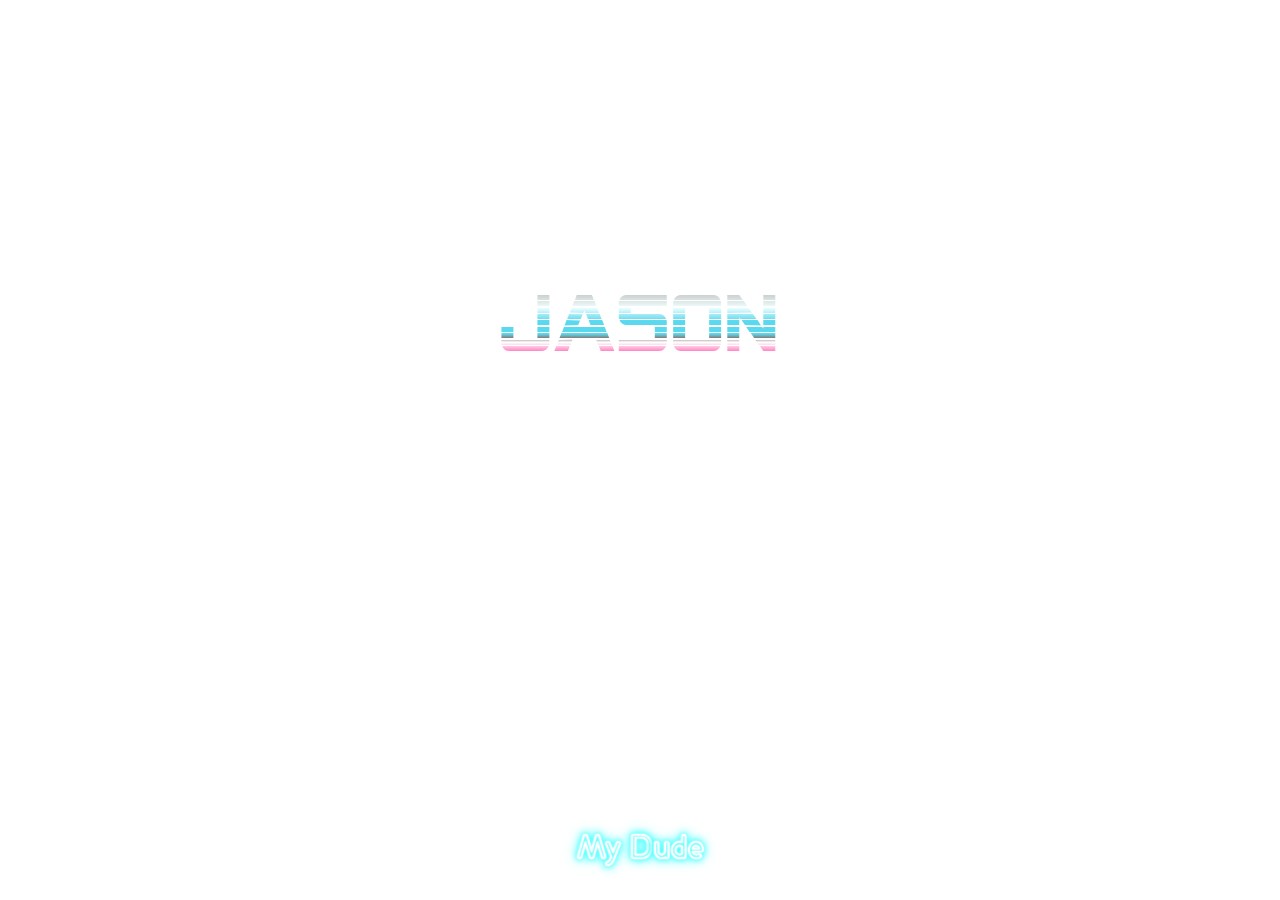
==== index.html @ 00653388 "initial commit" ====
<!DOCTYPE html>
<html lang="en">
  <head>
    <meta charset="UTF-8" />
    <meta name="viewport" content="width=device-width, initial-scale=1.0" />
    <meta http-equiv="X-UA-Compatible" content="ie=edge" />
    <link rel="stylesheet" href="/style.css" />
    <title>Happy Birthday</title>
  </head>
  <body>
    <div class="container">
      <div class="backdrop">
        <h1>Jason</h1>
      </div>
      <h2>Happy Birthday</h2>
      <p>My <span>D</span>ude</p>
    </div>

  </body>
</html>
---- style.css ----
@font-face {
  src: url('./assets/SFAlienEncounters.ttf');
  font-family: 'SF Alien Encounters';
}

@font-face {
  src: url('./assets/Streamster.ttf');
  font-family: 'Streamster';
}

@font-face {
  src: url('./assets/NeonGlow-8VLz.ttf');
  font-family: 'Neon Glow';
}

* {
  margin: 0;
  padding: 0;
  box-sizing: border-box;
}

body {
  overflow: hidden;
}

.container {
  width: 100vw;
  height: 100vh;
  background: url('./images/bg.jpg') no-repeat center center;
  background-size: cover;
  display: flex;
  flex-direction: column;
  align-items: center;
  justify-content: center;
  text-align: center;
}

.backdrop {
  background: linear-gradient(
    rgb(189, 186, 186),
    rgb(239, 255, 254) 25%,
    rgb(90, 216, 238),
    rgb(90, 216, 238) 60%,
    rgb(129, 129, 129) 65%,
    rgb(255, 255, 255) 71%,
    hotpink,
    hotpink 100%
  );

  background-clip: text;
  -webkit-background-clip: text;
  -moz-background-clip: text;
  color: transparent;
}

h1 {
  text-transform: uppercase;
  font-size: 5em;
  font-family: 'SF Alien Encounters', sans-serif;
  font-weight: 400;
}

h2 {
  font-family: 'Streamster';
  letter-spacing: 7px;
  font-size: 2em;
  margin-bottom: 12rem;
  color: #fff;
  -webkit-animation: glow 1500ms ease-in-out infinite alternate;
  -moz-animation: glow 1500ms ease-in-out infinite alternate;
  -o-animation: glow 1500ms ease-in-out infinite alternate;
  animation: glow 1500ms ease-in-out infinite alternate;
}

p {
  position: absolute;
  bottom: 2rem;
  left: 0;
  right: 0;
  font-family: 'Neon Glow', sans-serif;
  font-size: 2.1em;
  color: #fff;
  text-shadow: 0 0 1px #fff, 0 0 2px #fff, 0 0 3px #fff, 0 0 2px cyan,
    0 0 4px cyan, 0 0 6px cyan, 0 0 10px cyan, 0 0 14px cyan;
}

p span {
  -webkit-animation: flicker 3000ms linear infinite alternate;
  -moz-animation: flicker 3000ms linear infinite alternate;
  -o-animation: flicker 3000ms linear infinite alternate;
  animation: flicker 3000ms linear infinite alternate;
}

@-webkit-keyframes flicker {
  0%,
  19% {
    text-shadow: 0 0 1px #fff, 0 0 2px #fff, 0 0 3px #fff, 0 0 2px cyan,
      0 0 4px cyan, 0 0 6px cyan, 0 0 10px cyan, 0 0 14px cyan;
  }
  21%,
  69% {
    text-shadow: 0 0 1px #fff, 0 0 2px #fff, 0 0 3px #fff, 0 0 2px cyan,
      0 0 4px cyan, 0 0 6px cyan, 0 0 10px cyan, 0 0 14px cyan;
  }
  71%,
  79% {
    text-shadow: 0 0 1px #fff, 0 0 2px #fff, 0 0 3px #fff, 0 0 2px cyan,
      0 0 4px cyan, 0 0 6px cyan, 0 0 10px cyan, 0 0 14px cyan;
  }
  81%,
  100% {
    text-shadow: 0 0 1px #fff, 0 0 2px #fff, 0 0 3px #fff, 0 0 2px cyan,
      0 0 4px cyan, 0 0 6px cyan, 0 0 10px cyan, 0 0 14px cyan;
  }

  20%,
  70%,
  80% {
    text-shadow: none;
  }
}

@-moz-keyframes flicker {
  0%,
  19% {
    text-shadow: 0 0 1px #fff, 0 0 2px #fff, 0 0 3px #fff, 0 0 2px cyan,
      0 0 4px cyan, 0 0 6px cyan, 0 0 10px cyan, 0 0 14px cyan;
  }
  21%,
  69% {
    text-shadow: 0 0 1px #fff, 0 0 2px #fff, 0 0 3px #fff, 0 0 2px cyan,
      0 0 4px cyan, 0 0 6px cyan, 0 0 10px cyan, 0 0 14px cyan;
  }
  71%,
  79% {
    text-shadow: 0 0 1px #fff, 0 0 2px #fff, 0 0 3px #fff, 0 0 2px cyan,
      0 0 4px cyan, 0 0 6px cyan, 0 0 10px cyan, 0 0 14px cyan;
  }
  81%,
  100% {
    text-shadow: 0 0 1px #fff, 0 0 2px #fff, 0 0 3px #fff, 0 0 2px cyan,
      0 0 4px cyan, 0 0 6px cyan, 0 0 10px cyan, 0 0 14px cyan;
  }

  20%,
  70%,
  80% {
    text-shadow: none;
  }
}

@-o-keyframes flicker {
  0%,
  19% {
    text-shadow: 0 0 1px #fff, 0 0 2px #fff, 0 0 3px #fff, 0 0 2px cyan,
      0 0 4px cyan, 0 0 6px cyan, 0 0 10px cyan, 0 0 14px cyan;
  }
  21%,
  69% {
    text-shadow: 0 0 1px #fff, 0 0 2px #fff, 0 0 3px #fff, 0 0 2px cyan,
      0 0 4px cyan, 0 0 6px cyan, 0 0 10px cyan, 0 0 14px cyan;
  }
  71%,
  79% {
    text-shadow: 0 0 1px #fff, 0 0 2px #fff, 0 0 3px #fff, 0 0 2px cyan,
      0 0 4px cyan, 0 0 6px cyan, 0 0 10px cyan, 0 0 14px cyan;
  }
  81%,
  100% {
    text-shadow: 0 0 1px #fff, 0 0 2px #fff, 0 0 3px #fff, 0 0 2px cyan,
      0 0 4px cyan, 0 0 6px cyan, 0 0 10px cyan, 0 0 14px cyan;
  }

  20%,
  70%,
  80% {
    text-shadow: none;
  }
}

@keyframes flicker {
  0%,
  19% {
    text-shadow: 0 0 1px #fff, 0 0 2px #fff, 0 0 3px #fff, 0 0 2px cyan,
      0 0 4px cyan, 0 0 6px cyan, 0 0 10px cyan, 0 0 14px cyan;
  }
  21%,
  69% {
    text-shadow: 0 0 1px #fff, 0 0 2px #fff, 0 0 3px #fff, 0 0 2px cyan,
      0 0 4px cyan, 0 0 6px cyan, 0 0 10px cyan, 0 0 14px cyan;
  }
  71%,
  79% {
    text-shadow: 0 0 1px #fff, 0 0 2px #fff, 0 0 3px #fff, 0 0 2px cyan,
      0 0 4px cyan, 0 0 6px cyan, 0 0 10px cyan, 0 0 14px cyan;
  }
  81%,
  100% {
    text-shadow: 0 0 1px #fff, 0 0 2px #fff, 0 0 3px #fff, 0 0 2px cyan,
      0 0 4px cyan, 0 0 6px cyan, 0 0 10px cyan, 0 0 14px cyan;
  }

  20%,
  70%,
  80% {
    text-shadow: none;
  }
}

@-webkit-keyframes glow {
  from {
    text-shadow: 0 0 2px #fff, 0 0 4px #fff, 0 0 6px #fff, 0 0 8px hotpink,
      0 0 12px hotpink, 0 0 16px hotpink, 0 0 20px hotpink, 0 0 24px hotpink,
      0 0 40px hotpink;
  }

  to {
    text-shadow: 0 0 1px #fff, 0 0 2px #fff, 0 0 3px #fff, 0 0 2px hotpink,
      0 0 4px hotpink, 0 0 8px hotpink, 0 0 10px hotpink, 0 0 14px hotpink;
  }
}

@-moz-keyframes glow {
  from {
    text-shadow: 0 0 2px #fff, 0 0 4px #fff, 0 0 6px #fff, 0 0 8px hotpink,
      0 0 12px hotpink, 0 0 16px hotpink, 0 0 20px hotpink, 0 0 24px hotpink,
      0 0 40px hotpink;
  }

  to {
    text-shadow: 0 0 1px #fff, 0 0 2px #fff, 0 0 3px #fff, 0 0 2px hotpink,
      0 0 4px hotpink, 0 0 8px hotpink, 0 0 10px hotpink, 0 0 14px hotpink;
  }
}

@-o-keyframes glow {
  from {
    text-shadow: 0 0 2px #fff, 0 0 4px #fff, 0 0 6px #fff, 0 0 8px hotpink,
      0 0 12px hotpink, 0 0 16px hotpink, 0 0 20px hotpink, 0 0 24px hotpink,
      0 0 40px hotpink;
  }

  to {
    text-shadow: 0 0 1px #fff, 0 0 2px #fff, 0 0 3px #fff, 0 0 2px hotpink,
      0 0 4px hotpink, 0 0 8px hotpink, 0 0 10px hotpink, 0 0 14px hotpink;
  }
}

@keyframes glow {
  from {
    text-shadow: 0 0 2px #fff, 0 0 4px #fff, 0 0 6px #fff, 0 0 8px hotpink,
      0 0 12px hotpink, 0 0 16px hotpink, 0 0 20px hotpink, 0 0 24px hotpink,
      0 0 40px hotpink;
  }

  to {
    text-shadow: 0 0 1px #fff, 0 0 2px #fff, 0 0 3px #fff, 0 0 2px hotpink,
      0 0 4px hotpink, 0 0 8px hotpink, 0 0 10px hotpink, 0 0 14px hotpink;
  }
}
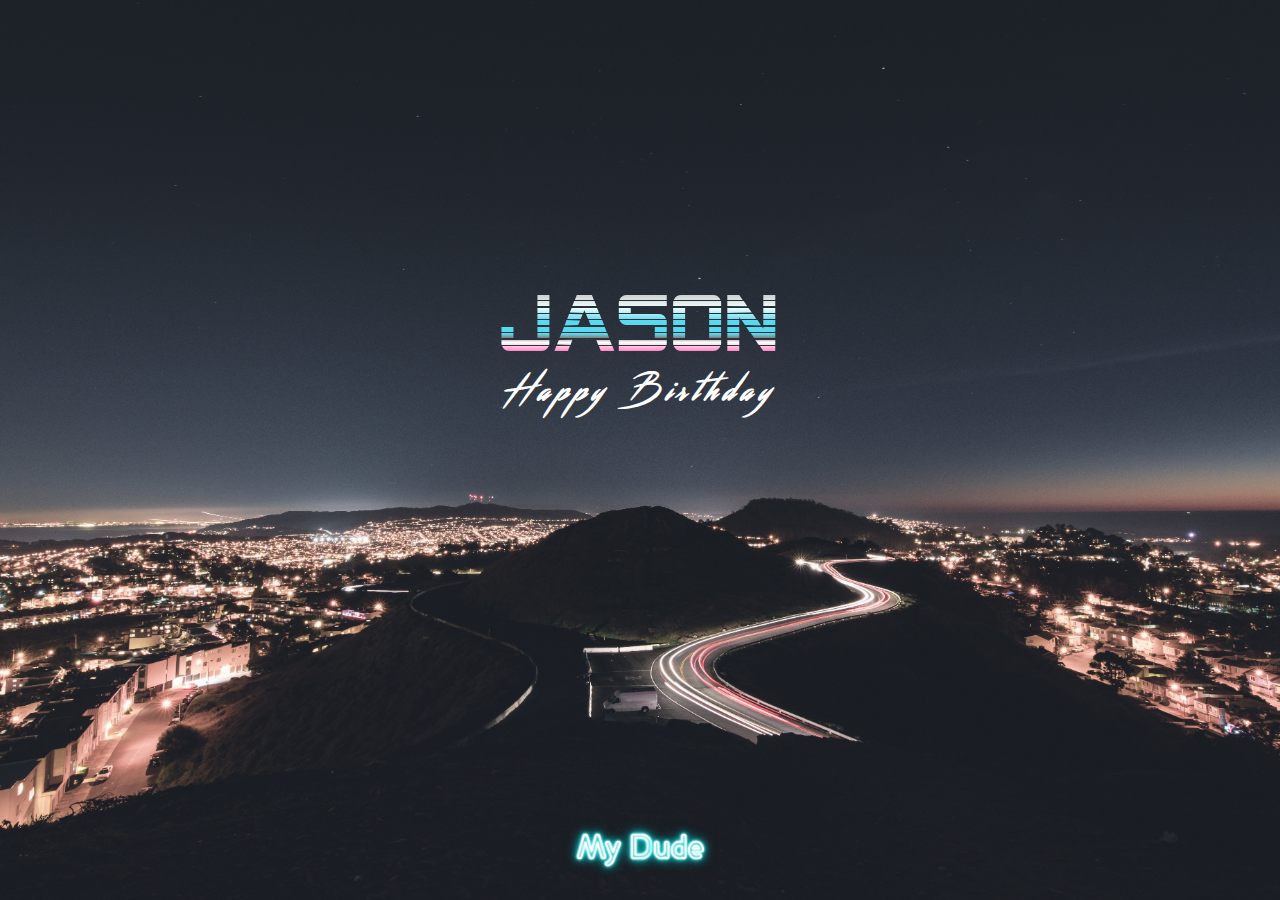
==== commit ef17d5df: "compress image" ====
--- a/index.html
+++ b/index.html
@@ -4,7 +4,7 @@
     <meta charset="UTF-8" />
     <meta name="viewport" content="width=device-width, initial-scale=1.0" />
     <meta http-equiv="X-UA-Compatible" content="ie=edge" />
-    <link rel="stylesheet" href="/style.css" />
+    <link rel="stylesheet" href="./css/style.css" />
     <title>Happy Birthday</title>
   </head>
   <body>
@@ -15,6 +15,5 @@
       <h2>Happy Birthday</h2>
       <p>My <span>D</span>ude</p>
     </div>
-
   </body>
 </html>
--- a/css/style.css
+++ b/css/style.css
@@ -0,0 +1,260 @@
+@font-face {
+  src: url('../assets/SFAlienEncounters.ttf');
+  font-family: 'SF Alien Encounters';
+}
+
+@font-face {
+  src: url('../assets/Streamster.ttf');
+  font-family: 'Streamster';
+}
+
+@font-face {
+  src: url('../assets/NeonGlow-8VLz.ttf');
+  font-family: 'Neon Glow';
+}
+
+* {
+  margin: 0;
+  padding: 0;
+  box-sizing: border-box;
+}
+
+body {
+  overflow: hidden;
+}
+
+.container {
+  width: 100vw;
+  height: 100vh;
+  background: url('../images/bg-img.jpg') no-repeat center center;
+  background-size: cover;
+  display: flex;
+  flex-direction: column;
+  align-items: center;
+  justify-content: center;
+  text-align: center;
+}
+
+.backdrop {
+  background: linear-gradient(
+    rgb(189, 186, 186),
+    rgb(239, 255, 254) 25%,
+    rgb(90, 216, 238),
+    rgb(90, 216, 238) 60%,
+    rgb(129, 129, 129) 65%,
+    rgb(255, 255, 255) 71%,
+    hotpink,
+    hotpink 100%
+  );
+
+  background-clip: text;
+  -webkit-background-clip: text;
+  -moz-background-clip: text;
+  color: transparent;
+}
+
+h1 {
+  text-transform: uppercase;
+  font-size: 5em;
+  font-family: 'SF Alien Encounters', sans-serif;
+  font-weight: 400;
+}
+
+h2 {
+  font-family: 'Streamster';
+  letter-spacing: 7px;
+  font-size: 2em;
+  margin-bottom: 12rem;
+  color: #fff;
+  -webkit-animation: glow 1500ms ease-in-out infinite alternate;
+  -moz-animation: glow 1500ms ease-in-out infinite alternate;
+  -o-animation: glow 1500ms ease-in-out infinite alternate;
+  animation: glow 1500ms ease-in-out infinite alternate;
+}
+
+p {
+  position: absolute;
+  bottom: 2rem;
+  left: 0;
+  right: 0;
+  font-family: 'Neon Glow', sans-serif;
+  font-size: 2.1em;
+  color: #fff;
+  text-shadow: 0 0 1px #fff, 0 0 2px #fff, 0 0 3px #fff, 0 0 2px cyan,
+    0 0 4px cyan, 0 0 6px cyan, 0 0 10px cyan, 0 0 14px cyan;
+}
+
+p span {
+  -webkit-animation: flicker 3000ms linear infinite alternate;
+  -moz-animation: flicker 3000ms linear infinite alternate;
+  -o-animation: flicker 3000ms linear infinite alternate;
+  animation: flicker 3000ms linear infinite alternate;
+}
+
+@-webkit-keyframes flicker {
+  0%,
+  19% {
+    text-shadow: 0 0 1px #fff, 0 0 2px #fff, 0 0 3px #fff, 0 0 2px cyan,
+      0 0 4px cyan, 0 0 6px cyan, 0 0 10px cyan, 0 0 14px cyan;
+  }
+  21%,
+  69% {
+    text-shadow: 0 0 1px #fff, 0 0 2px #fff, 0 0 3px #fff, 0 0 2px cyan,
+      0 0 4px cyan, 0 0 6px cyan, 0 0 10px cyan, 0 0 14px cyan;
+  }
+  71%,
+  79% {
+    text-shadow: 0 0 1px #fff, 0 0 2px #fff, 0 0 3px #fff, 0 0 2px cyan,
+      0 0 4px cyan, 0 0 6px cyan, 0 0 10px cyan, 0 0 14px cyan;
+  }
+  81%,
+  100% {
+    text-shadow: 0 0 1px #fff, 0 0 2px #fff, 0 0 3px #fff, 0 0 2px cyan,
+      0 0 4px cyan, 0 0 6px cyan, 0 0 10px cyan, 0 0 14px cyan;
+  }
+
+  20%,
+  70%,
+  80% {
+    text-shadow: none;
+  }
+}
+
+@-moz-keyframes flicker {
+  0%,
+  19% {
+    text-shadow: 0 0 1px #fff, 0 0 2px #fff, 0 0 3px #fff, 0 0 2px cyan,
+      0 0 4px cyan, 0 0 6px cyan, 0 0 10px cyan, 0 0 14px cyan;
+  }
+  21%,
+  69% {
+    text-shadow: 0 0 1px #fff, 0 0 2px #fff, 0 0 3px #fff, 0 0 2px cyan,
+      0 0 4px cyan, 0 0 6px cyan, 0 0 10px cyan, 0 0 14px cyan;
+  }
+  71%,
+  79% {
+    text-shadow: 0 0 1px #fff, 0 0 2px #fff, 0 0 3px #fff, 0 0 2px cyan,
+      0 0 4px cyan, 0 0 6px cyan, 0 0 10px cyan, 0 0 14px cyan;
+  }
+  81%,
+  100% {
+    text-shadow: 0 0 1px #fff, 0 0 2px #fff, 0 0 3px #fff, 0 0 2px cyan,
+      0 0 4px cyan, 0 0 6px cyan, 0 0 10px cyan, 0 0 14px cyan;
+  }
+
+  20%,
+  70%,
+  80% {
+    text-shadow: none;
+  }
+}
+
+@-o-keyframes flicker {
+  0%,
+  19% {
+    text-shadow: 0 0 1px #fff, 0 0 2px #fff, 0 0 3px #fff, 0 0 2px cyan,
+      0 0 4px cyan, 0 0 6px cyan, 0 0 10px cyan, 0 0 14px cyan;
+  }
+  21%,
+  69% {
+    text-shadow: 0 0 1px #fff, 0 0 2px #fff, 0 0 3px #fff, 0 0 2px cyan,
+      0 0 4px cyan, 0 0 6px cyan, 0 0 10px cyan, 0 0 14px cyan;
+  }
+  71%,
+  79% {
+    text-shadow: 0 0 1px #fff, 0 0 2px #fff, 0 0 3px #fff, 0 0 2px cyan,
+      0 0 4px cyan, 0 0 6px cyan, 0 0 10px cyan, 0 0 14px cyan;
+  }
+  81%,
+  100% {
+    text-shadow: 0 0 1px #fff, 0 0 2px #fff, 0 0 3px #fff, 0 0 2px cyan,
+      0 0 4px cyan, 0 0 6px cyan, 0 0 10px cyan, 0 0 14px cyan;
+  }
+
+  20%,
+  70%,
+  80% {
+    text-shadow: none;
+  }
+}
+
+@keyframes flicker {
+  0%,
+  19% {
+    text-shadow: 0 0 1px #fff, 0 0 2px #fff, 0 0 3px #fff, 0 0 2px cyan,
+      0 0 4px cyan, 0 0 6px cyan, 0 0 10px cyan, 0 0 14px cyan;
+  }
+  21%,
+  69% {
+    text-shadow: 0 0 1px #fff, 0 0 2px #fff, 0 0 3px #fff, 0 0 2px cyan,
+      0 0 4px cyan, 0 0 6px cyan, 0 0 10px cyan, 0 0 14px cyan;
+  }
+  71%,
+  79% {
+    text-shadow: 0 0 1px #fff, 0 0 2px #fff, 0 0 3px #fff, 0 0 2px cyan,
+      0 0 4px cyan, 0 0 6px cyan, 0 0 10px cyan, 0 0 14px cyan;
+  }
+  81%,
+  100% {
+    text-shadow: 0 0 1px #fff, 0 0 2px #fff, 0 0 3px #fff, 0 0 2px cyan,
+      0 0 4px cyan, 0 0 6px cyan, 0 0 10px cyan, 0 0 14px cyan;
+  }
+
+  20%,
+  70%,
+  80% {
+    text-shadow: none;
+  }
+}
+
+@-webkit-keyframes glow {
+  from {
+    text-shadow: 0 0 2px #fff, 0 0 4px #fff, 0 0 6px #fff, 0 0 8px hotpink,
+      0 0 12px hotpink, 0 0 16px hotpink, 0 0 20px hotpink, 0 0 24px hotpink,
+      0 0 40px hotpink;
+  }
+
+  to {
+    text-shadow: 0 0 1px #fff, 0 0 2px #fff, 0 0 3px #fff, 0 0 2px hotpink,
+      0 0 4px hotpink, 0 0 8px hotpink, 0 0 10px hotpink, 0 0 14px hotpink;
+  }
+}
+
+@-moz-keyframes glow {
+  from {
+    text-shadow: 0 0 2px #fff, 0 0 4px #fff, 0 0 6px #fff, 0 0 8px hotpink,
+      0 0 12px hotpink, 0 0 16px hotpink, 0 0 20px hotpink, 0 0 24px hotpink,
+      0 0 40px hotpink;
+  }
+
+  to {
+    text-shadow: 0 0 1px #fff, 0 0 2px #fff, 0 0 3px #fff, 0 0 2px hotpink,
+      0 0 4px hotpink, 0 0 8px hotpink, 0 0 10px hotpink, 0 0 14px hotpink;
+  }
+}
+
+@-o-keyframes glow {
+  from {
+    text-shadow: 0 0 2px #fff, 0 0 4px #fff, 0 0 6px #fff, 0 0 8px hotpink,
+      0 0 12px hotpink, 0 0 16px hotpink, 0 0 20px hotpink, 0 0 24px hotpink,
+      0 0 40px hotpink;
+  }
+
+  to {
+    text-shadow: 0 0 1px #fff, 0 0 2px #fff, 0 0 3px #fff, 0 0 2px hotpink,
+      0 0 4px hotpink, 0 0 8px hotpink, 0 0 10px hotpink, 0 0 14px hotpink;
+  }
+}
+
+@keyframes glow {
+  from {
+    text-shadow: 0 0 2px #fff, 0 0 4px #fff, 0 0 6px #fff, 0 0 8px hotpink,
+      0 0 12px hotpink, 0 0 16px hotpink, 0 0 20px hotpink, 0 0 24px hotpink,
+      0 0 40px hotpink;
+  }
+
+  to {
+    text-shadow: 0 0 1px #fff, 0 0 2px #fff, 0 0 3px #fff, 0 0 2px hotpink,
+      0 0 4px hotpink, 0 0 8px hotpink, 0 0 10px hotpink, 0 0 14px hotpink;
+  }
+}
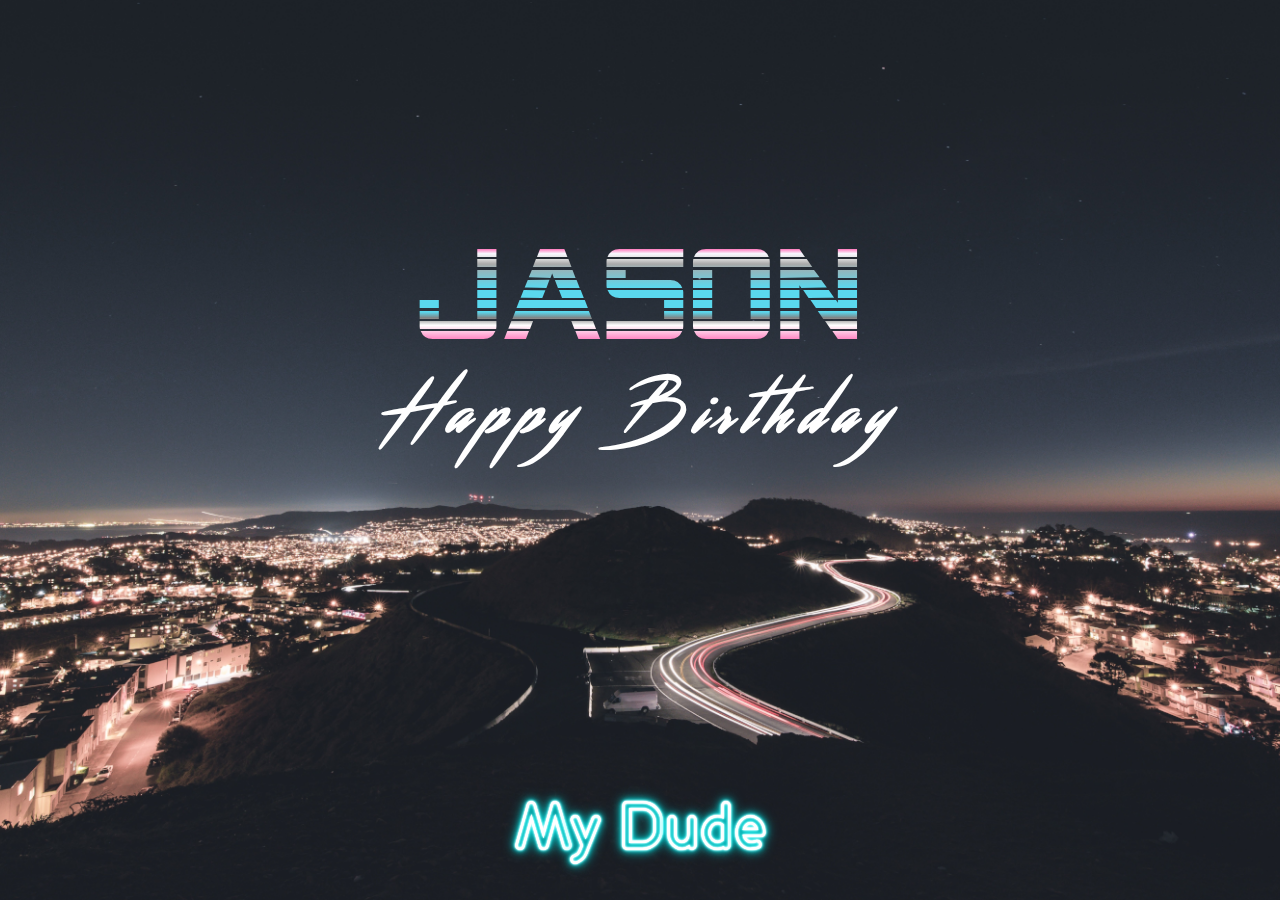
==== commit feb0d554: "add animations" ====
--- a/index.html
+++ b/index.html
@@ -13,7 +13,7 @@
         <h1>Jason</h1>
       </div>
       <h2>Happy Birthday</h2>
-      <p>My <span>D</span>ude</p>
+      <p>M<span>y</span> <span>D</span>ud<span>e</span></p>
     </div>
   </body>
 </html>
--- a/css/style.css
+++ b/css/style.css
@@ -21,13 +21,13 @@
 
 body {
   overflow: hidden;
+  background: url('../images/bg-img.png') center center no-repeat;
+  background-size: cover;
 }
 
 .container {
   width: 100vw;
   height: 100vh;
-  background: url('../images/bg-img.jpg') no-repeat center center;
-  background-size: cover;
   display: flex;
   flex-direction: column;
   align-items: center;
@@ -37,8 +37,10 @@
 
 .backdrop {
   background: linear-gradient(
-    rgb(189, 186, 186),
-    rgb(239, 255, 254) 25%,
+    hotpink 7%,
+    ghostwhite,
+    gainsboro,
+    darkgrey 20%,
     rgb(90, 216, 238),
     rgb(90, 216, 238) 60%,
     rgb(129, 129, 129) 65%,
@@ -66,10 +68,13 @@
   font-size: 2em;
   margin-bottom: 12rem;
   color: #fff;
-  -webkit-animation: glow 1500ms ease-in-out infinite alternate;
-  -moz-animation: glow 1500ms ease-in-out infinite alternate;
-  -o-animation: glow 1500ms ease-in-out infinite alternate;
-  animation: glow 1500ms ease-in-out infinite alternate;
+  transition: all 0.5s;
+  -webkit-transition: all 0.5s;
+  -moz-transition: all 0.5s;
+  animation: glow 1500ms linear infinite alternate;
+  -webkit-animation: glow 1500ms linear infinite alternate;
+  -moz-animation: glow 1500ms linear infinite alternate;
+  -o-animation: glow 1500ms linear infinite alternate;
 }
 
 p {
@@ -84,11 +89,34 @@
     0 0 4px cyan, 0 0 6px cyan, 0 0 10px cyan, 0 0 14px cyan;
 }
 
-p span {
-  -webkit-animation: flicker 3000ms linear infinite alternate;
-  -moz-animation: flicker 3000ms linear infinite alternate;
-  -o-animation: flicker 3000ms linear infinite alternate;
-  animation: flicker 3000ms linear infinite alternate;
+p span:nth-child(1) {
+  transition: all 0.5s;
+  -webkit-transition: all 0.5s;
+  -moz-transition: all 0.5s;
+  animation: flicker 3000ms linear infinite;
+  -webkit-animation: flicker 3000ms linear infinite;
+  -moz-animation: flicker 3000ms linear infinite;
+  -o-animation: flicker 3000ms linear infinite;
+}
+
+p span:nth-child(2) {
+  transition: all 0.5s;
+  -webkit-transition: all 0.5s;
+  -moz-transition: all 0.5s;
+  animation: flicker 2000ms linear infinite alternate;
+  -webkit-animation: flicker 2000ms linear infinite alternate;
+  -moz-animation: flicker 2000ms linear infinite alternate;
+  -o-animation: flicker 2000ms linear infinite alternate;
+}
+
+p span:nth-child(3) {
+  transition: all 0.5s;
+  -webkit-transition: all 0.5s;
+  -moz-transition: all 0.5s;
+  animation: flicker 4500ms linear infinite alternate;
+  -webkit-animation: flicker 4500ms linear infinite alternate;
+  -moz-animation: flicker 4500ms linear infinite alternate;
+  -o-animation: flicker 4500ms linear infinite alternate;
 }
 
 @-webkit-keyframes flicker {
@@ -258,3 +286,30 @@
       0 0 4px hotpink, 0 0 8px hotpink, 0 0 10px hotpink, 0 0 14px hotpink;
   }
 }
+
+@media screen and (min-width: 768px) {
+  h1 {
+    font-size: 8em;
+  }
+  h2 {
+    font-size: 4em;
+    letter-spacing: 12px;
+  }
+  p {
+    font-size: 4.2em;
+  }
+}
+
+@media screen and (max-height: 500px) {
+  h1 {
+    font-size: 4em;
+  }
+  h2 {
+    margin-bottom: 3rem;
+    font-size: 1.7em;
+  }
+  p {
+    bottom: 1rem;
+    font-size: 1.8em;
+  }
+}
